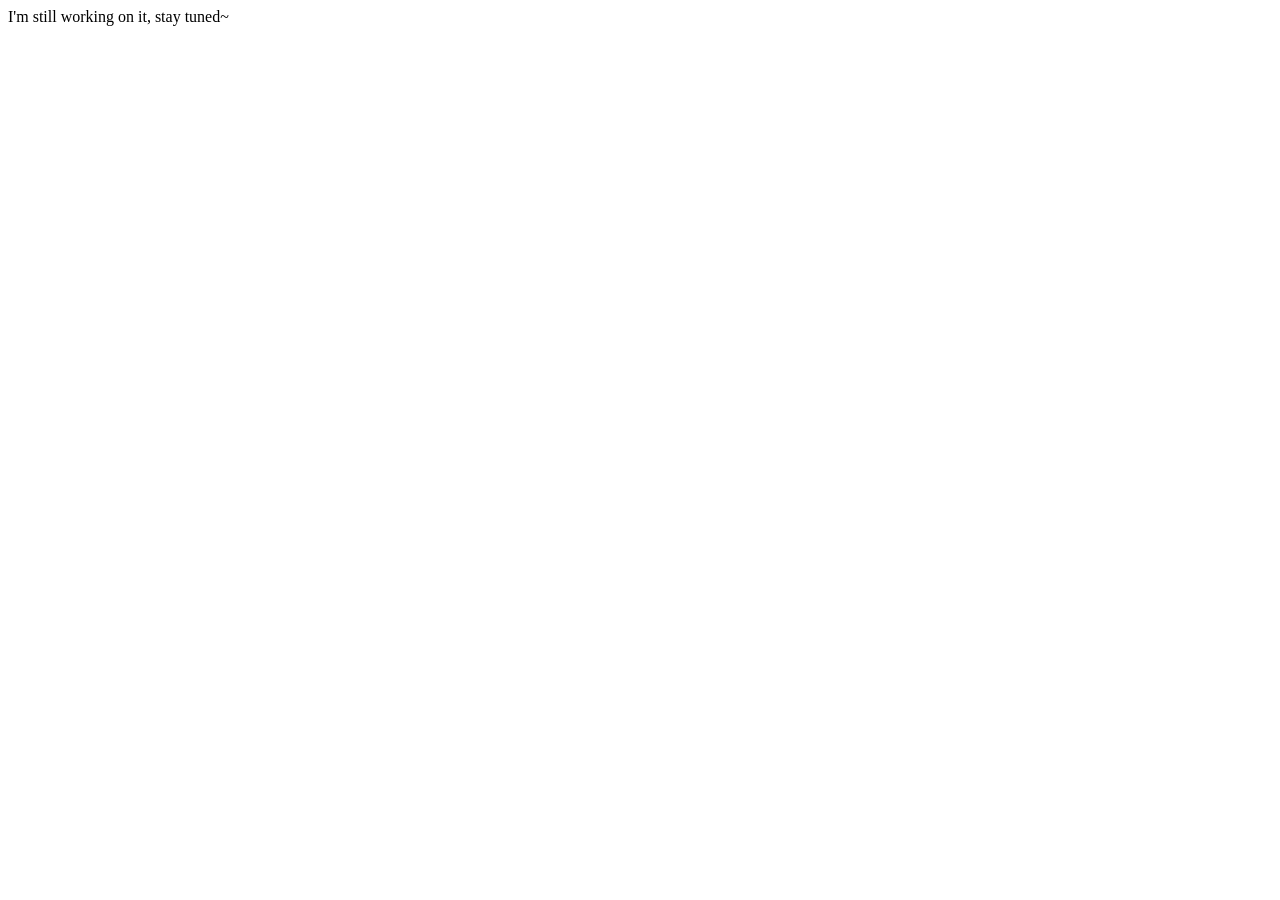
==== index.html @ b6976f0c "fixing some shit i realised that i haven't applied the thing" ====
<!DOCTYPE html>
<html>
    <head>
        <title>Rin's Site</title>
        <link rel="shortcut icon" href="https://i.imgur.com/GNqtLC9.png"/>
        <link href="theme.css" rel="stylesheet" type="text/css">
    </head>
    <body>
        I'm still working on it, stay tuned~
    </body>
</html>
---- theme.css ----
body {
    background-image: url("https://i.imgur.com/aXnAtPz.png");
    height: 100%; 
    background-repeat: no-repeat;
    background-size: cover;
}
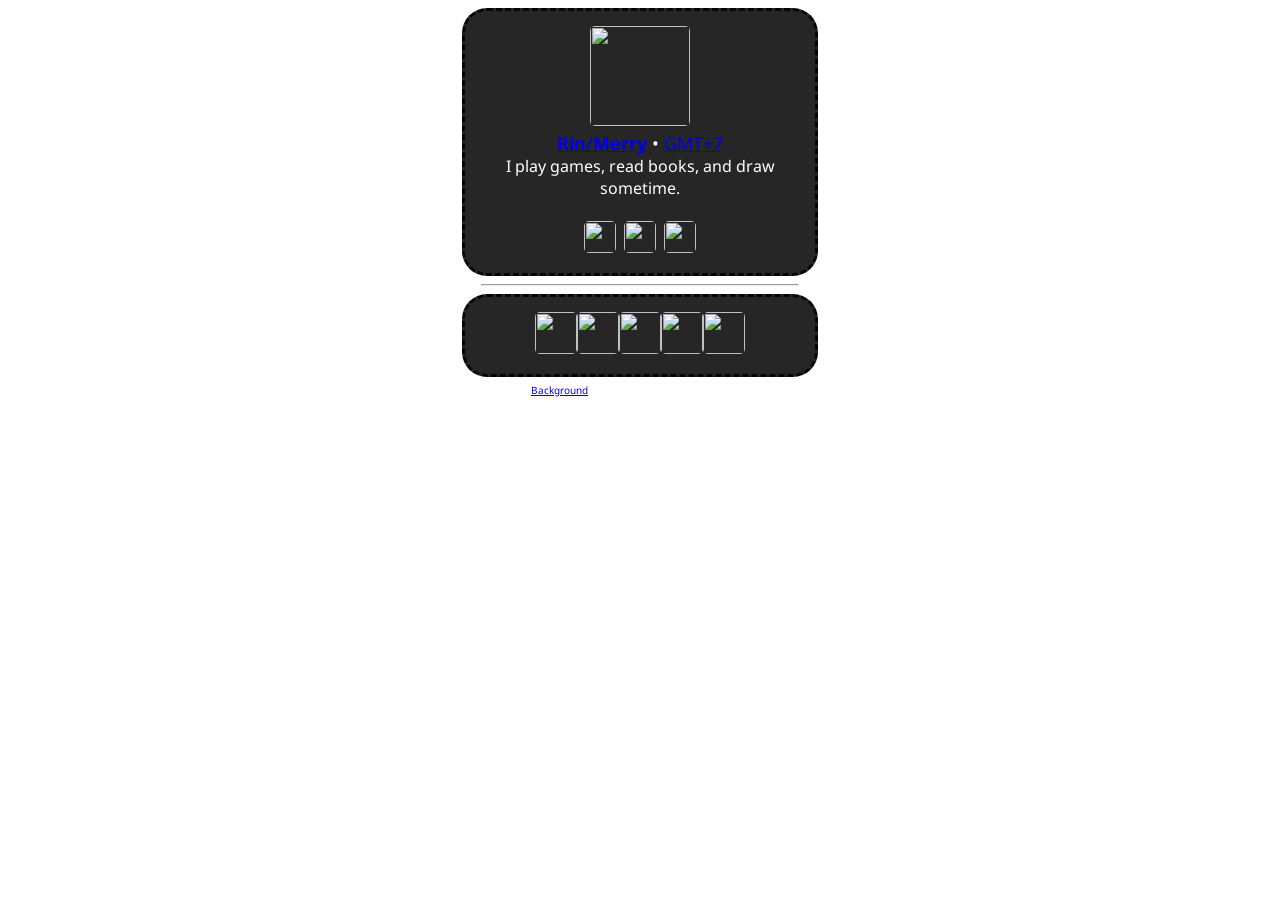
==== commit 6431ebc3: "More stuff! Including the icon and some hyperlinks. TODO: Make more pages, upload the images instead" ====
--- a/index.html
+++ b/index.html
@@ -4,8 +4,33 @@
         <title>Rin's Site</title>
         <link rel="shortcut icon" href="https://i.imgur.com/GNqtLC9.png"/>
         <link href="theme.css" rel="stylesheet" type="text/css">
+        <link href="https://fonts.googleapis.com/css?family=Noto+Sans+Hanifi+Rohingya" rel="stylesheet">
+        <style>
+            div {
+                background-color: rgba(0, 0, 0, 0.85);
+                border-radius: 25px;
+                width: 320px;
+                padding: 15px;
+                border: 3px dashed rgba(0, 0, 0, 0.85);
+                margin: auto;
+            }
+            body {
+                font-family: 'Noto Sans Hanifi Rohingya';
+                font-size: 1em;
+            }
+        </style>
     </head>
     <body>
-        I'm still working on it, stay tuned~
+        <div>
+            <a href="https://www.pixiv.net/en/artworks/98133875"><img src="https://i.imgur.com/AxCPLRv.png" width="100px" height="100px"></a><br>
+            <font size="+1"><a href="https://en.pronouns.page/@rintakoyaki"><b>Rin</b>/<b>Merry</b></a> • <a href="https://time.is/GMT+7">GMT+7</a></font><br>
+            I play games, read books, and draw sometime.<br><br>
+            <a href="https://steamcommunity.com/id/rintakoyaki/"><img src="https://i.imgur.com/xaRHNel.png" width="32" height="32"></a>&nbsp&nbsp<a href="https://open.spotify.com/user/31czrzvddpl5k5fjaxuelyizclny"><img src="https://i.imgur.com/p31YbQ0.png" width="32" height="32"></a>&nbsp&nbsp<a href="https://twitter.com/rintakoyaki"><img src="https://i.imgur.com/OCFD9Gy.png" width="32" height="32"></a>
+        </div>
+        <hr style="width: 25%;">
+        <div>
+            <img src="https://i.imgur.com/xKBCo2k.png" height="42" width="42"><img src="https://i.imgur.com/xrfXS46.png" height="42" width="42"><img src="https://i.imgur.com/tvlehXU.png" height="42" width="42"><a href="https://www.goodreads.com/rintakoyaki"><img src="https://i.imgur.com/c3NW4ha.png" height="42" width="42"></a><a href="https://app.thestorygraph.com/profile/rintakoyaki"><img src="https://i.imgur.com/6pTIx1U.png" height="42" width="42"></a>
+        </div>
+        <font size="-2"><a href="https://www.pixiv.net/en/artworks/93052455">Background</a> • Click images to find the source!</font>
     </body>
 </html>
--- a/theme.css
+++ b/theme.css
@@ -3,4 +3,9 @@
     height: 100%; 
     background-repeat: no-repeat;
     background-size: cover;
+    color: white;
+    text-align: center;
+}
+img {
+    border-radius: 5px;
 }
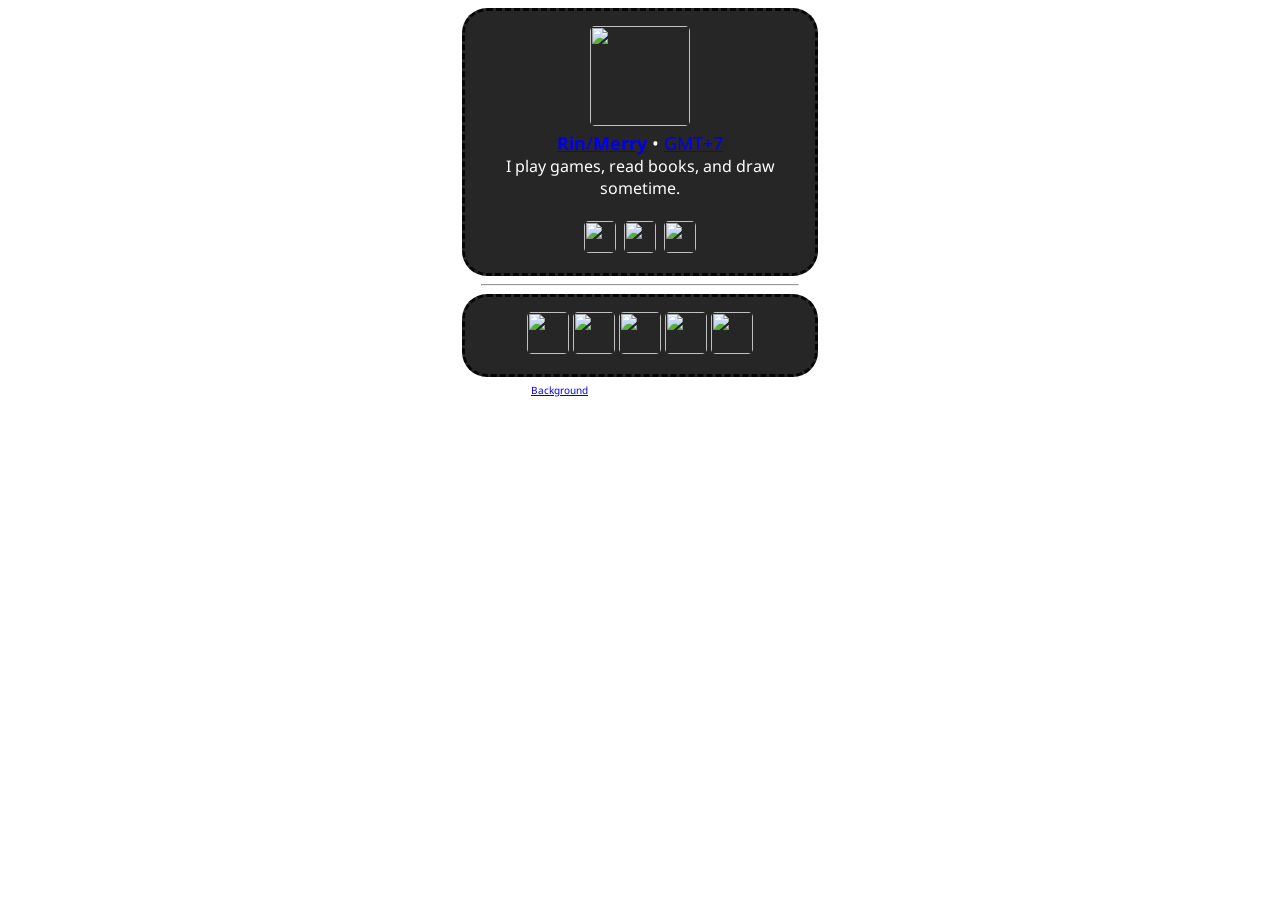
==== commit 9ad19d92: "aaa" ====
--- a/index.html
+++ b/index.html
@@ -29,7 +29,11 @@
         </div>
         <hr style="width: 25%;">
         <div>
-            <img src="https://i.imgur.com/xKBCo2k.png" height="42" width="42"><img src="https://i.imgur.com/xrfXS46.png" height="42" width="42"><img src="https://i.imgur.com/tvlehXU.png" height="42" width="42"><a href="https://www.goodreads.com/rintakoyaki"><img src="https://i.imgur.com/c3NW4ha.png" height="42" width="42"></a><a href="https://app.thestorygraph.com/profile/rintakoyaki"><img src="https://i.imgur.com/6pTIx1U.png" height="42" width="42"></a>
+            <a class="menuLink" href="arknights"><img src="https://i.imgur.com/xKBCo2k.png" height="42" width="42"></a>
+            <a class="menuLink" href="cookie"><img src="https://i.imgur.com/xrfXS46.png" height="42" width="42"></a>
+            <a class="menuLink" href="genshin"><img src="https://i.imgur.com/tvlehXU.png" height="42" width="42"></a>
+            <a href="https://www.goodreads.com/rintakoyaki"><img src="https://i.imgur.com/c3NW4ha.png" height="42" width="42"></a>
+            <a href="https://app.thestorygraph.com/profile/rintakoyaki"><img src="https://i.imgur.com/6pTIx1U.png" height="42" width="42"></a>
         </div>
         <font size="-2"><a href="https://www.pixiv.net/en/artworks/93052455">Background</a> • Click images to find the source!</font>
     </body>
--- a/theme.css
+++ b/theme.css
@@ -3,6 +3,7 @@
     height: 100%; 
     background-repeat: no-repeat;
     background-size: cover;
+    background-attachment: fixed;
     color: white;
     text-align: center;
 }
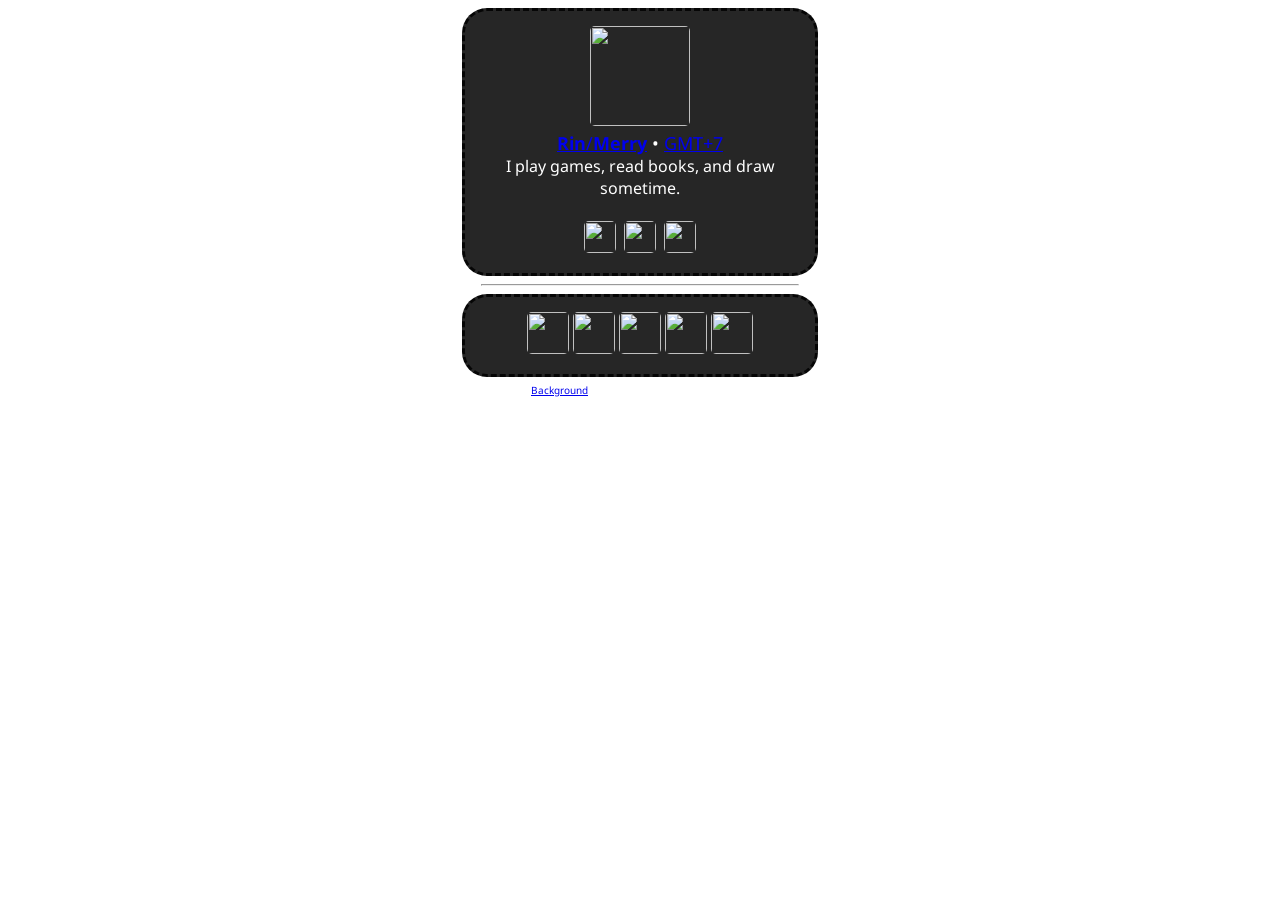
==== commit 0a5b5660: "doktah" ====
--- a/index.html
+++ b/index.html
@@ -29,9 +29,9 @@
         </div>
         <hr style="width: 25%;">
         <div>
-            <a class="menuLink" href="arknights"><img src="https://i.imgur.com/xKBCo2k.png" height="42" width="42"></a>
-            <a class="menuLink" href="cookie"><img src="https://i.imgur.com/xrfXS46.png" height="42" width="42"></a>
-            <a class="menuLink" href="genshin"><img src="https://i.imgur.com/tvlehXU.png" height="42" width="42"></a>
+            <a href="/arknights"> <img src="https://i.imgur.com/xKBCo2k.png" height="42" width="42"></a>
+            <img src="https://i.imgur.com/xrfXS46.png" height="42" width="42"></a>
+            <img src="https://i.imgur.com/tvlehXU.png" height="42" width="42"></a>
             <a href="https://www.goodreads.com/rintakoyaki"><img src="https://i.imgur.com/c3NW4ha.png" height="42" width="42"></a>
             <a href="https://app.thestorygraph.com/profile/rintakoyaki"><img src="https://i.imgur.com/6pTIx1U.png" height="42" width="42"></a>
         </div>
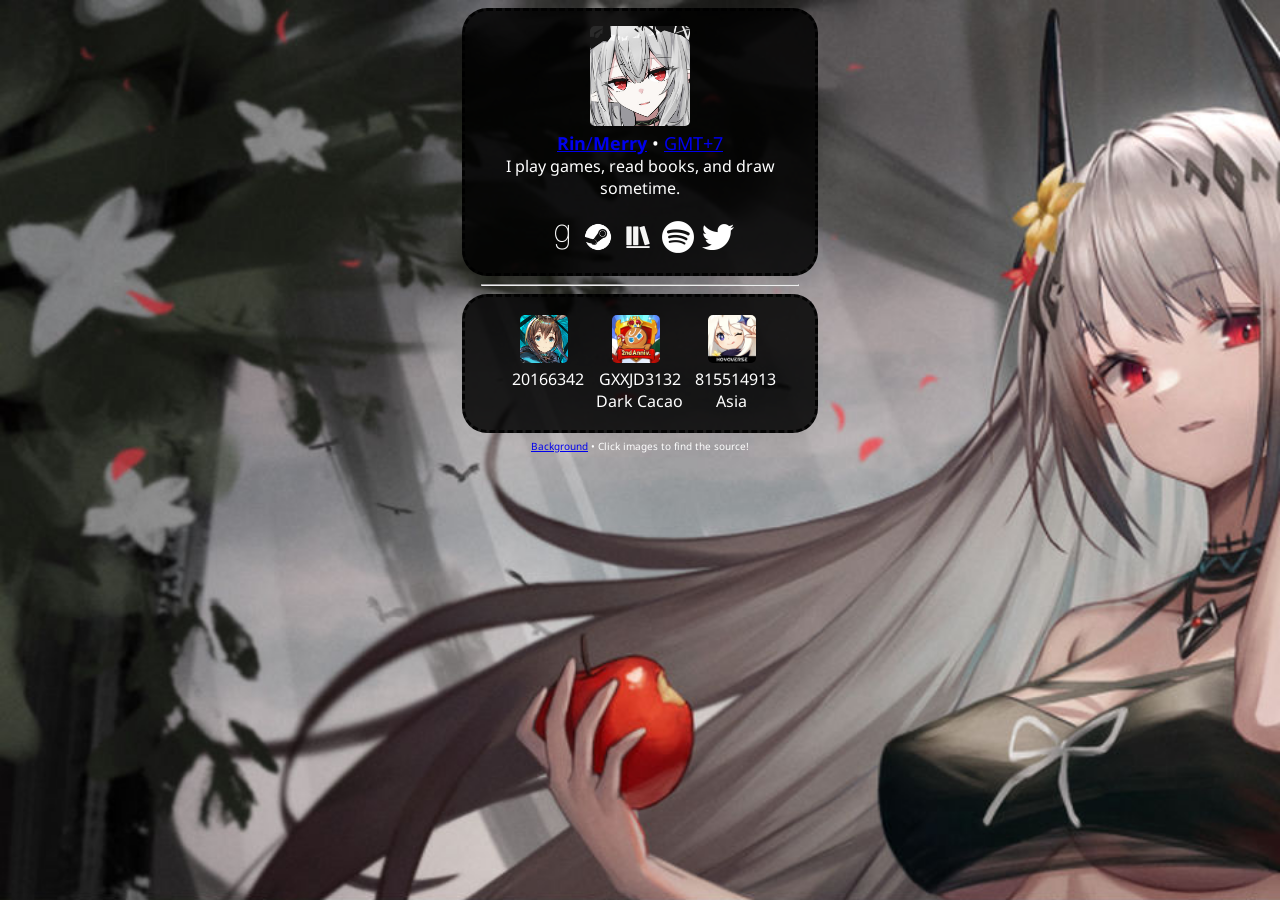
==== commit 7150dd36: "Finishing Last touches, may add more stuff if I need to add more stuff" ====
--- a/index.html
+++ b/index.html
@@ -1,8 +1,8 @@
-<!DOCTYPE html>
+    <!DOCTYPE html>
 <html>
     <head>
         <title>Rin's Site</title>
-        <link rel="shortcut icon" href="https://i.imgur.com/GNqtLC9.png"/>
+        <link rel="shortcut icon" href="images/favicon.ico"/>
         <link href="theme.css" rel="stylesheet" type="text/css">
         <link href="https://fonts.googleapis.com/css?family=Noto+Sans+Hanifi+Rohingya" rel="stylesheet">
         <style>
@@ -22,18 +22,20 @@
     </head>
     <body>
         <div>
-            <a href="https://www.pixiv.net/en/artworks/98133875"><img src="https://i.imgur.com/AxCPLRv.png" width="100px" height="100px"></a><br>
+            <a href="https://www.pixiv.net/en/artworks/98133875"><img src="images/avatar.jpg" width="100px" height="100px"></a><br>
             <font size="+1"><a href="https://en.pronouns.page/@rintakoyaki"><b>Rin</b>/<b>Merry</b></a> • <a href="https://time.is/GMT+7">GMT+7</a></font><br>
             I play games, read books, and draw sometime.<br><br>
-            <a href="https://steamcommunity.com/id/rintakoyaki/"><img src="https://i.imgur.com/xaRHNel.png" width="32" height="32"></a>&nbsp&nbsp<a href="https://open.spotify.com/user/31czrzvddpl5k5fjaxuelyizclny"><img src="https://i.imgur.com/p31YbQ0.png" width="32" height="32"></a>&nbsp&nbsp<a href="https://twitter.com/rintakoyaki"><img src="https://i.imgur.com/OCFD9Gy.png" width="32" height="32"></a>
+            <a href="https://www.goodreads.com/rintakoyaki"><img src="images/icons/goodreads.png" width="32" height="32"></a>&nbsp<a href="https://steamcommunity.com/id/rintakoyaki/"><img src="images/icons/steam.png" width="32" height="32"></a>&nbsp&nbsp<a href="https://app.thestorygraph.com/profile/rintakoyaki"><img src="images/icons/storygraph.png" width="32" height="32"></a>&nbsp&nbsp<a href="https://open.spotify.com/user/31czrzvddpl5k5fjaxuelyizclny"><img src="images/icons/spotify.png" width="32" height="32"></a>&nbsp&nbsp<a href="https://twitter.com/rintakoyaki"><img src="images/icons/twitter.png" width="32" height="32"></a>
         </div>
-        <hr style="width: 25%;">
+        <hr style="width: 25%">
         <div>
-            <a href="/arknights"> <img src="https://i.imgur.com/xKBCo2k.png" height="42" width="42"></a>
-            <img src="https://i.imgur.com/xrfXS46.png" height="42" width="42"></a>
-            <img src="https://i.imgur.com/tvlehXU.png" height="42" width="42"></a>
-            <a href="https://www.goodreads.com/rintakoyaki"><img src="https://i.imgur.com/c3NW4ha.png" height="42" width="42"></a>
-            <a href="https://app.thestorygraph.com/profile/rintakoyaki"><img src="https://i.imgur.com/6pTIx1U.png" height="42" width="42"></a>
+            <table align="center">
+                <tr>
+                    <td><img src="images/games/arknights.png" width="48" height="48"><br>&nbsp&nbsp20166342<br>&nbsp</td>
+                    <td><img src="images/games/crk.png" width="48" height="48"><br>&nbsp&nbspGXXJD3132<br>&nbsp&nbspDark Cacao</td>
+                    <td><img src="images/games/genshin.png" width="48" height="48"><br>&nbsp&nbsp815514913<br>Asia</td>
+                </tr>
+            </table>
         </div>
         <font size="-2"><a href="https://www.pixiv.net/en/artworks/93052455">Background</a> • Click images to find the source!</font>
     </body>
--- a/theme.css
+++ b/theme.css
@@ -1,5 +1,5 @@
 body {
-    background-image: url("https://i.imgur.com/aXnAtPz.png");
+    background-image: url("images/background.jpg");
     height: 100%; 
     background-repeat: no-repeat;
     background-size: cover;
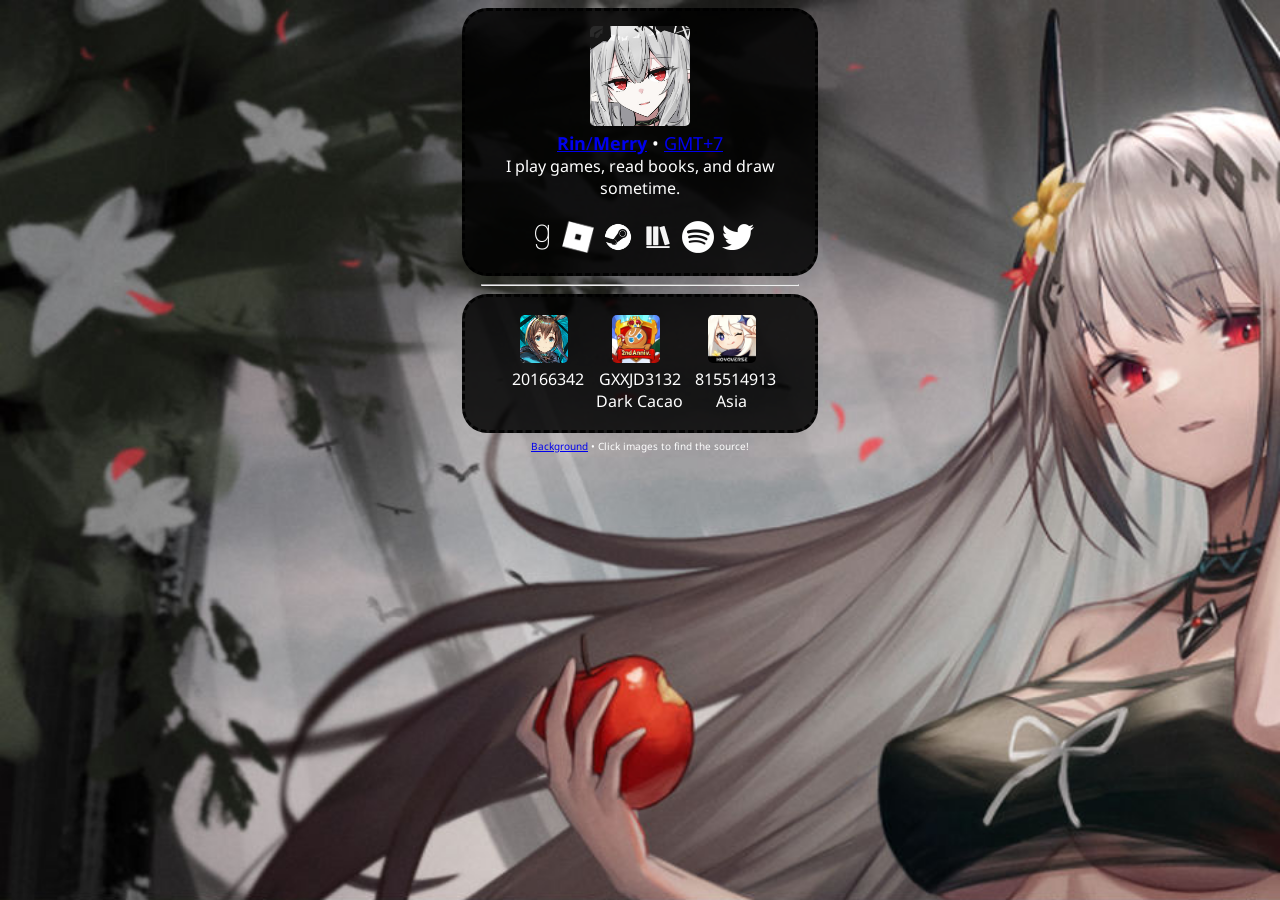
==== commit e74adfd8: "Roblox Added Roblox" ====
--- a/index.html
+++ b/index.html
@@ -25,7 +25,7 @@
             <a href="https://www.pixiv.net/en/artworks/98133875"><img src="images/avatar.jpg" width="100px" height="100px"></a><br>
             <font size="+1"><a href="https://en.pronouns.page/@rintakoyaki"><b>Rin</b>/<b>Merry</b></a> • <a href="https://time.is/GMT+7">GMT+7</a></font><br>
             I play games, read books, and draw sometime.<br><br>
-            <a href="https://www.goodreads.com/rintakoyaki"><img src="images/icons/goodreads.png" width="32" height="32"></a>&nbsp<a href="https://steamcommunity.com/id/rintakoyaki/"><img src="images/icons/steam.png" width="32" height="32"></a>&nbsp&nbsp<a href="https://app.thestorygraph.com/profile/rintakoyaki"><img src="images/icons/storygraph.png" width="32" height="32"></a>&nbsp&nbsp<a href="https://open.spotify.com/user/31czrzvddpl5k5fjaxuelyizclny"><img src="images/icons/spotify.png" width="32" height="32"></a>&nbsp&nbsp<a href="https://twitter.com/rintakoyaki"><img src="images/icons/twitter.png" width="32" height="32"></a>
+            <a href="https://www.goodreads.com/rintakoyaki"><img src="images/icons/goodreads.png" width="32" height="32"></a>&nbsp<a href="https://www.roblox.com/users/393044500/"><img src="images/icons/roblox.png" width="32" height="32"></a>&nbsp&nbsp<a href="https://steamcommunity.com/id/rintakoyaki/"><img src="images/icons/steam.png" width="32" height="32"></a>&nbsp&nbsp<a href="https://app.thestorygraph.com/profile/rintakoyaki"><img src="images/icons/storygraph.png" width="32" height="32"></a>&nbsp&nbsp<a href="https://open.spotify.com/user/31czrzvddpl5k5fjaxuelyizclny"><img src="images/icons/spotify.png" width="32" height="32"></a>&nbsp&nbsp<a href="https://twitter.com/rintakoyaki"><img src="images/icons/twitter.png" width="32" height="32"></a>
         </div>
         <hr style="width: 25%">
         <div>
